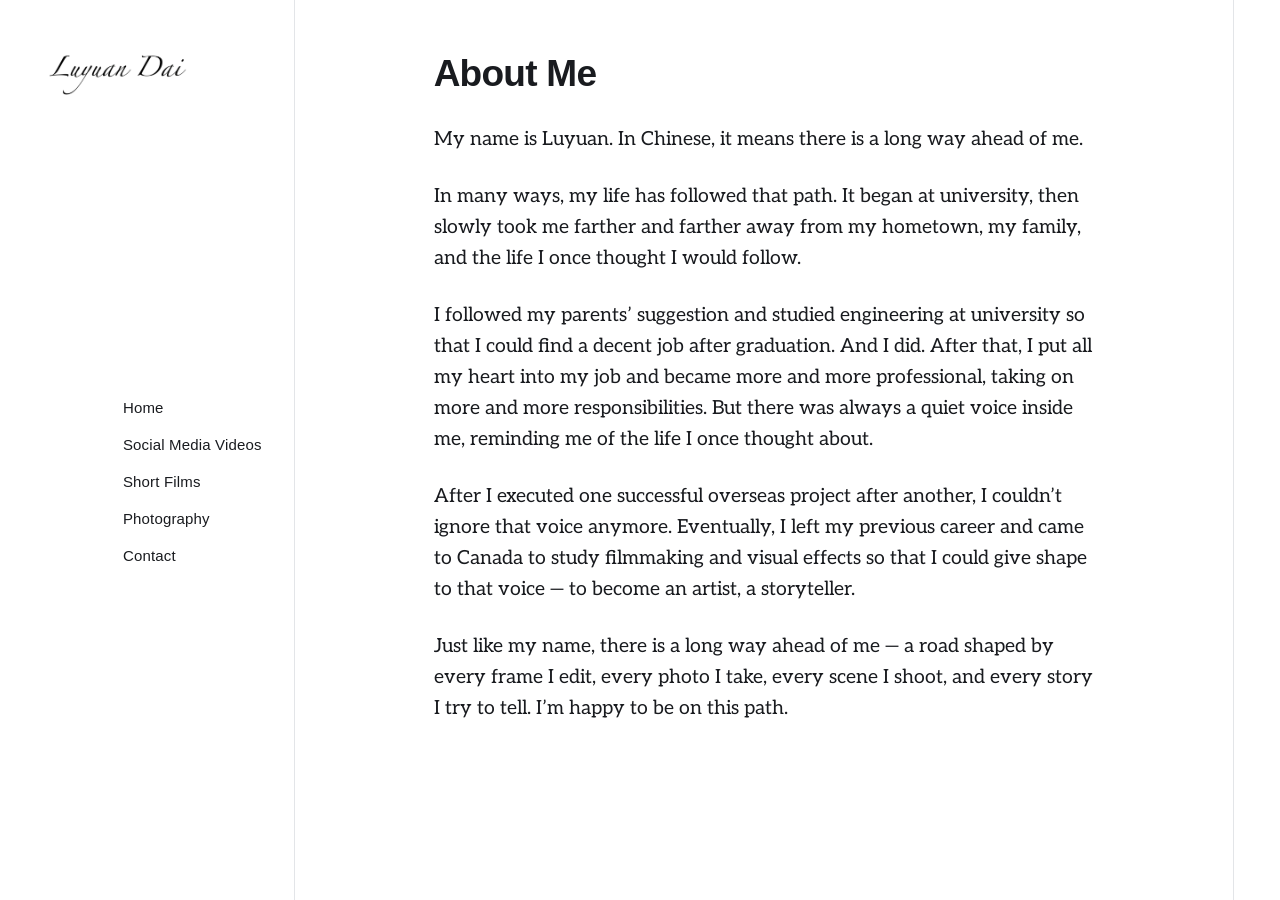
==== index.html @ d116367c "Updated from Publii" ====
<!DOCTYPE html><html lang="en-gb"><head><meta charset="utf-8"><meta http-equiv="X-UA-Compatible" content="IE=edge"><meta name="viewport" content="width=device-width,initial-scale=1"><title>About Me - Luyuan</title><meta name="description" content="My name is Luyuan. In Chinese, it means&hellip;"><meta name="generator" content="Publii Open-Source CMS for Static Site"><link rel="canonical" href="https://luyuandai.github.io/"><link rel="alternate" type="application/atom+xml" href="https://luyuandai.github.io/feed.xml" title="Luyuan - RSS"><link rel="alternate" type="application/json" href="https://luyuandai.github.io/feed.json" title="Luyuan - JSON"><meta property="og:title" content="About Me"><meta property="og:image" content="https://luyuandai.github.io/media/website/Screenshot-2026-05-13-at-8.31.43-PM.png"><meta property="og:image:width" content="1944"><meta property="og:image:height" content="578"><meta property="og:site_name" content="Luyuan"><meta property="og:description" content="My name is Luyuan. In Chinese, it means&hellip;"><meta property="og:url" content="https://luyuandai.github.io/"><meta property="og:type" content="article"><link rel="stylesheet" href="https://luyuandai.github.io/assets/css/style.css?v=cb9687c1efb409ad3532c8870d8c919f"><script type="application/ld+json">{"@context":"http://schema.org","@type":"Article","mainEntityOfPage":{"@type":"WebPage","@id":"https://luyuandai.github.io/"},"headline":"About Me","datePublished":"2026-05-13T18:25-04:00","dateModified":"2026-05-13T20:55-04:00","image":{"@type":"ImageObject","url":"https://luyuandai.github.io/media/website/Screenshot-2026-05-13-at-8.31.43-PM.png","height":578,"width":1944},"description":"My name is Luyuan. In Chinese, it means&hellip;","author":{"@type":"Person","name":"Luyuan","url":"https://luyuandai.github.io/authors/luyuan/"},"publisher":{"@type":"Organization","name":"Luyuan","logo":{"@type":"ImageObject","url":"https://luyuandai.github.io/media/website/Screenshot-2026-05-13-at-8.31.43-PM.png","height":578,"width":1944}}}</script><noscript><style>img[loading] {
                    opacity: 1;
                }</style></noscript></head><body class="page-template"><div class="container container--nosidebar"><div class="left-bar"><div class="left-bar__inner"><header class="header"><a class="logo" href="https://luyuandai.github.io/"><img src="https://luyuandai.github.io/media/website/Screenshot-2026-05-13-at-8.31.43-PM.png" alt="Luyuan" width="1944" height="578"></a><nav class="navbar"><button class="navbar__toggle" aria-label="Menu" aria-haspopup="true" aria-expanded="false"><span class="navbar__toggle__box"><span class="navbar__toggle__inner">Menu</span></span></button><ul class="navbar__menu"><li class="active"><a href="https://luyuandai.github.io/" target="_self" aria-label="Home"><span>Home</span></a></li><li><a href="https://luyuandai.github.io/social-media-page.html" target="_self" aria-label="Social Media Videos"><span>Social Media Videos</span></a></li><li><a href="https://luyuandai.github.io/short-films.html" target="_self" aria-label="Short Films"><span>Short Films</span></a></li><li><a href="https://luyuandai.github.io/photography.html" target="_self" aria-label="Photography"><span>Photography</span></a></li><li><a href="https://luyuandai.github.io/contact.html" target="_self" aria-label="Contact"><span>Contact</span></a></li></ul></nav><a class="logo logo--atbottom" href="https://luyuandai.github.io/"><img src="https://luyuandai.github.io/media/website/Screenshot-2026-05-13-at-8.31.43-PM.png" alt="Luyuan" width="1944" height="578"></a></header></div></div><main class="main page"><article class="content"><div class="main__inner"><header class="content__header"><h1 class="content__title">About Me</h1></header><div class="content__entry"><p class="p1">My name is Luyuan. In Chinese, it means there is a long way ahead of me.</p><p>In many ways, my life has followed that path. It began at university, then slowly took me farther and farther away from my hometown, my family, and the life I once thought I would follow.</p><p>I followed my parents’ suggestion and studied engineering at university so that I could find a decent job after graduation. And I did. After that, I put all my heart into my job and became more and more professional, taking on more and more responsibilities. But there was always a quiet voice inside me, reminding me of the life I once thought about.</p><p>After I executed one successful overseas project after another, I couldn’t ignore that voice anymore. Eventually, I left my previous career and came to Canada to study filmmaking and visual effects so that I could give shape to that voice — to become an artist, a storyteller.</p><p>Just like my name, there is a long way ahead of me — a road shaped by every frame I edit, every photo I take, every scene I shoot, and every story I try to tell. I’m happy to be on this path.</p></div></div></article></main></div><script defer="defer" src="https://luyuandai.github.io/assets/js/scripts.min.js?v=b2d91bcadbf5db401b76eb5bb3092eb7"></script><script>var images = document.querySelectorAll('img[loading]');
        for (var i = 0; i < images.length; i++) {
            if (images[i].complete) {
                images[i].classList.add('is-loaded');
            } else {
                images[i].addEventListener('load', function () {
                    this.classList.add('is-loaded');
                }, false);
            }
        }</script></body></html>
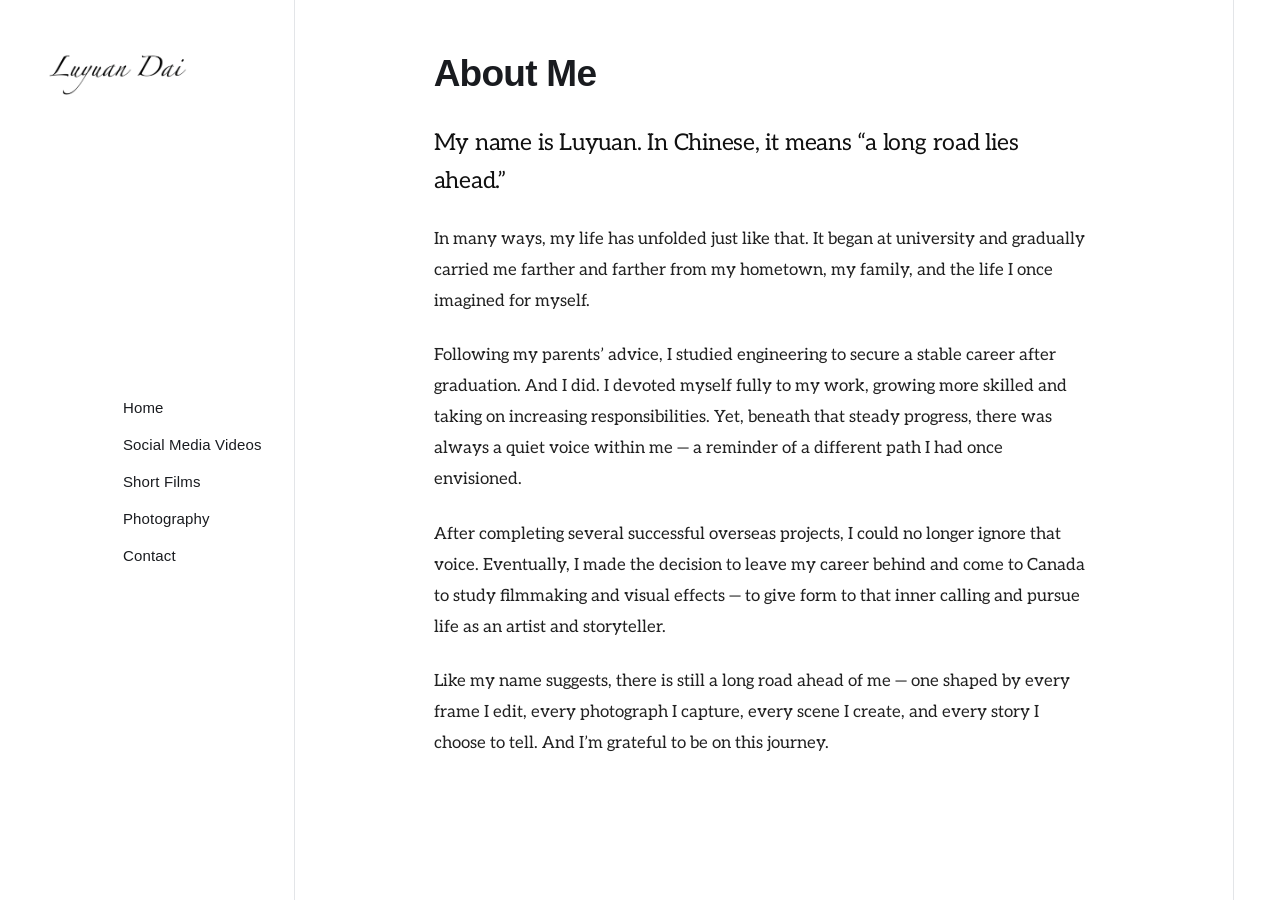
==== commit c38e4565: "Updated from Publii" ====
--- a/index.html
+++ b/index.html
@@ -1,6 +1,6 @@
-<!DOCTYPE html><html lang="en-gb"><head><meta charset="utf-8"><meta http-equiv="X-UA-Compatible" content="IE=edge"><meta name="viewport" content="width=device-width,initial-scale=1"><title>About Me - Luyuan</title><meta name="description" content="My name is Luyuan. In Chinese, it means&hellip;"><meta name="generator" content="Publii Open-Source CMS for Static Site"><link rel="canonical" href="https://luyuandai.github.io/"><link rel="alternate" type="application/atom+xml" href="https://luyuandai.github.io/feed.xml" title="Luyuan - RSS"><link rel="alternate" type="application/json" href="https://luyuandai.github.io/feed.json" title="Luyuan - JSON"><meta property="og:title" content="About Me"><meta property="og:image" content="https://luyuandai.github.io/media/website/Screenshot-2026-05-13-at-8.31.43-PM.png"><meta property="og:image:width" content="1944"><meta property="og:image:height" content="578"><meta property="og:site_name" content="Luyuan"><meta property="og:description" content="My name is Luyuan. In Chinese, it means&hellip;"><meta property="og:url" content="https://luyuandai.github.io/"><meta property="og:type" content="article"><link rel="stylesheet" href="https://luyuandai.github.io/assets/css/style.css?v=cb9687c1efb409ad3532c8870d8c919f"><script type="application/ld+json">{"@context":"http://schema.org","@type":"Article","mainEntityOfPage":{"@type":"WebPage","@id":"https://luyuandai.github.io/"},"headline":"About Me","datePublished":"2026-05-13T18:25-04:00","dateModified":"2026-05-13T20:55-04:00","image":{"@type":"ImageObject","url":"https://luyuandai.github.io/media/website/Screenshot-2026-05-13-at-8.31.43-PM.png","height":578,"width":1944},"description":"My name is Luyuan. In Chinese, it means&hellip;","author":{"@type":"Person","name":"Luyuan","url":"https://luyuandai.github.io/authors/luyuan/"},"publisher":{"@type":"Organization","name":"Luyuan","logo":{"@type":"ImageObject","url":"https://luyuandai.github.io/media/website/Screenshot-2026-05-13-at-8.31.43-PM.png","height":578,"width":1944}}}</script><noscript><style>img[loading] {
+<!DOCTYPE html><html lang="en-gb"><head><meta charset="utf-8"><meta http-equiv="X-UA-Compatible" content="IE=edge"><meta name="viewport" content="width=device-width,initial-scale=1"><title>About Me - Luyuan</title><meta name="description" content="My name is Luyuan. In Chinese, it means&hellip;"><meta name="generator" content="Publii Open-Source CMS for Static Site"><link rel="canonical" href="https://luyuandai.github.io/"><link rel="alternate" type="application/atom+xml" href="https://luyuandai.github.io/feed.xml" title="Luyuan - RSS"><link rel="alternate" type="application/json" href="https://luyuandai.github.io/feed.json" title="Luyuan - JSON"><meta property="og:title" content="About Me"><meta property="og:image" content="https://luyuandai.github.io/media/website/Screenshot-2026-05-13-at-8.31.43-PM.png"><meta property="og:image:width" content="1944"><meta property="og:image:height" content="578"><meta property="og:site_name" content="Luyuan"><meta property="og:description" content="My name is Luyuan. In Chinese, it means&hellip;"><meta property="og:url" content="https://luyuandai.github.io/"><meta property="og:type" content="article"><link rel="stylesheet" href="https://luyuandai.github.io/assets/css/style.css?v=a4c485c90c6c80cdbe1a301e3c45c307"><script type="application/ld+json">{"@context":"http://schema.org","@type":"Article","mainEntityOfPage":{"@type":"WebPage","@id":"https://luyuandai.github.io/"},"headline":"About Me","datePublished":"2026-05-13T18:25-04:00","dateModified":"2026-05-21T17:11-04:00","image":{"@type":"ImageObject","url":"https://luyuandai.github.io/media/website/Screenshot-2026-05-13-at-8.31.43-PM.png","height":578,"width":1944},"description":"My name is Luyuan. In Chinese, it means&hellip;","author":{"@type":"Person","name":"Luyuan","url":"https://luyuandai.github.io/authors/luyuan/"},"publisher":{"@type":"Organization","name":"Luyuan","logo":{"@type":"ImageObject","url":"https://luyuandai.github.io/media/website/Screenshot-2026-05-13-at-8.31.43-PM.png","height":578,"width":1944}}}</script><noscript><style>img[loading] {
                     opacity: 1;
-                }</style></noscript></head><body class="page-template"><div class="container container--nosidebar"><div class="left-bar"><div class="left-bar__inner"><header class="header"><a class="logo" href="https://luyuandai.github.io/"><img src="https://luyuandai.github.io/media/website/Screenshot-2026-05-13-at-8.31.43-PM.png" alt="Luyuan" width="1944" height="578"></a><nav class="navbar"><button class="navbar__toggle" aria-label="Menu" aria-haspopup="true" aria-expanded="false"><span class="navbar__toggle__box"><span class="navbar__toggle__inner">Menu</span></span></button><ul class="navbar__menu"><li class="active"><a href="https://luyuandai.github.io/" target="_self" aria-label="Home"><span>Home</span></a></li><li><a href="https://luyuandai.github.io/social-media-page.html" target="_self" aria-label="Social Media Videos"><span>Social Media Videos</span></a></li><li><a href="https://luyuandai.github.io/short-films.html" target="_self" aria-label="Short Films"><span>Short Films</span></a></li><li><a href="https://luyuandai.github.io/photography.html" target="_self" aria-label="Photography"><span>Photography</span></a></li><li><a href="https://luyuandai.github.io/contact.html" target="_self" aria-label="Contact"><span>Contact</span></a></li></ul></nav><a class="logo logo--atbottom" href="https://luyuandai.github.io/"><img src="https://luyuandai.github.io/media/website/Screenshot-2026-05-13-at-8.31.43-PM.png" alt="Luyuan" width="1944" height="578"></a></header></div></div><main class="main page"><article class="content"><div class="main__inner"><header class="content__header"><h1 class="content__title">About Me</h1></header><div class="content__entry"><p class="p1">My name is Luyuan. In Chinese, it means there is a long way ahead of me.</p><p>In many ways, my life has followed that path. It began at university, then slowly took me farther and farther away from my hometown, my family, and the life I once thought I would follow.</p><p>I followed my parents’ suggestion and studied engineering at university so that I could find a decent job after graduation. And I did. After that, I put all my heart into my job and became more and more professional, taking on more and more responsibilities. But there was always a quiet voice inside me, reminding me of the life I once thought about.</p><p>After I executed one successful overseas project after another, I couldn’t ignore that voice anymore. Eventually, I left my previous career and came to Canada to study filmmaking and visual effects so that I could give shape to that voice — to become an artist, a storyteller.</p><p>Just like my name, there is a long way ahead of me — a road shaped by every frame I edit, every photo I take, every scene I shoot, and every story I try to tell. I’m happy to be on this path.</p></div></div></article></main></div><script defer="defer" src="https://luyuandai.github.io/assets/js/scripts.min.js?v=b2d91bcadbf5db401b76eb5bb3092eb7"></script><script>var images = document.querySelectorAll('img[loading]');
+                }</style></noscript></head><body class="page-template"><div class="container container--nosidebar"><div class="left-bar"><div class="left-bar__inner"><header class="header"><a class="logo" href="https://luyuandai.github.io/"><img src="https://luyuandai.github.io/media/website/Screenshot-2026-05-13-at-8.31.43-PM.png" alt="Luyuan" width="1944" height="578"></a><nav class="navbar"><button class="navbar__toggle" aria-label="Menu" aria-haspopup="true" aria-expanded="false"><span class="navbar__toggle__box"><span class="navbar__toggle__inner">Menu</span></span></button><ul class="navbar__menu"><li class="active"><a href="https://luyuandai.github.io/" target="_self" aria-label="Home"><span>Home</span></a></li><li><a href="https://luyuandai.github.io/social-media-page.html" target="_self" aria-label="Social Media Videos"><span>Social Media Videos</span></a></li><li><a href="https://luyuandai.github.io/short-films.html" target="_self" aria-label="Short Films"><span>Short Films</span></a></li><li><a href="https://luyuandai.github.io/photography.html" target="_self" aria-label="Photography"><span>Photography</span></a></li><li><a href="https://luyuandai.github.io/contact.html" target="_self" aria-label="Contact"><span>Contact</span></a></li></ul></nav><a class="logo logo--atbottom" href="https://luyuandai.github.io/"><img src="https://luyuandai.github.io/media/website/Screenshot-2026-05-13-at-8.31.43-PM.png" alt="Luyuan" width="1944" height="578"></a></header></div></div><main class="main page"><article class="content"><div class="main__inner"><header class="content__header"><h1 class="content__title">About Me</h1></header><div class="content__entry"><section class="luyuan-about"><div class="luyuan-about__inner"><div class="luyuan-about__text"><p class="luyuan-about__lead">My name is Luyuan. In Chinese, it means “a long road lies ahead.”</p><p>In many ways, my life has unfolded just like that. It began at university and gradually carried me farther and farther from my hometown, my family, and the life I once imagined for myself.</p><p>Following my parents’ advice, I studied engineering to secure a stable career after graduation. And I did. I devoted myself fully to my work, growing more skilled and taking on increasing responsibilities. Yet, beneath that steady progress, there was always a quiet voice within me — a reminder of a different path I had once envisioned.</p><p>After completing several successful overseas projects, I could no longer ignore that voice. Eventually, I made the decision to leave my career behind and come to Canada to study filmmaking and visual effects — to give form to that inner calling and pursue life as an artist and storyteller.</p><p>Like my name suggests, there is still a long road ahead of me — one shaped by every frame I edit, every photograph I capture, every scene I create, and every story I choose to tell. And I’m grateful to be on this journey.</p></div></div></section></div></div></article></main></div><script defer="defer" src="https://luyuandai.github.io/assets/js/scripts.min.js?v=b2d91bcadbf5db401b76eb5bb3092eb7"></script><script>var images = document.querySelectorAll('img[loading]');
         for (var i = 0; i < images.length; i++) {
             if (images[i].complete) {
                 images[i].classList.add('is-loaded');
